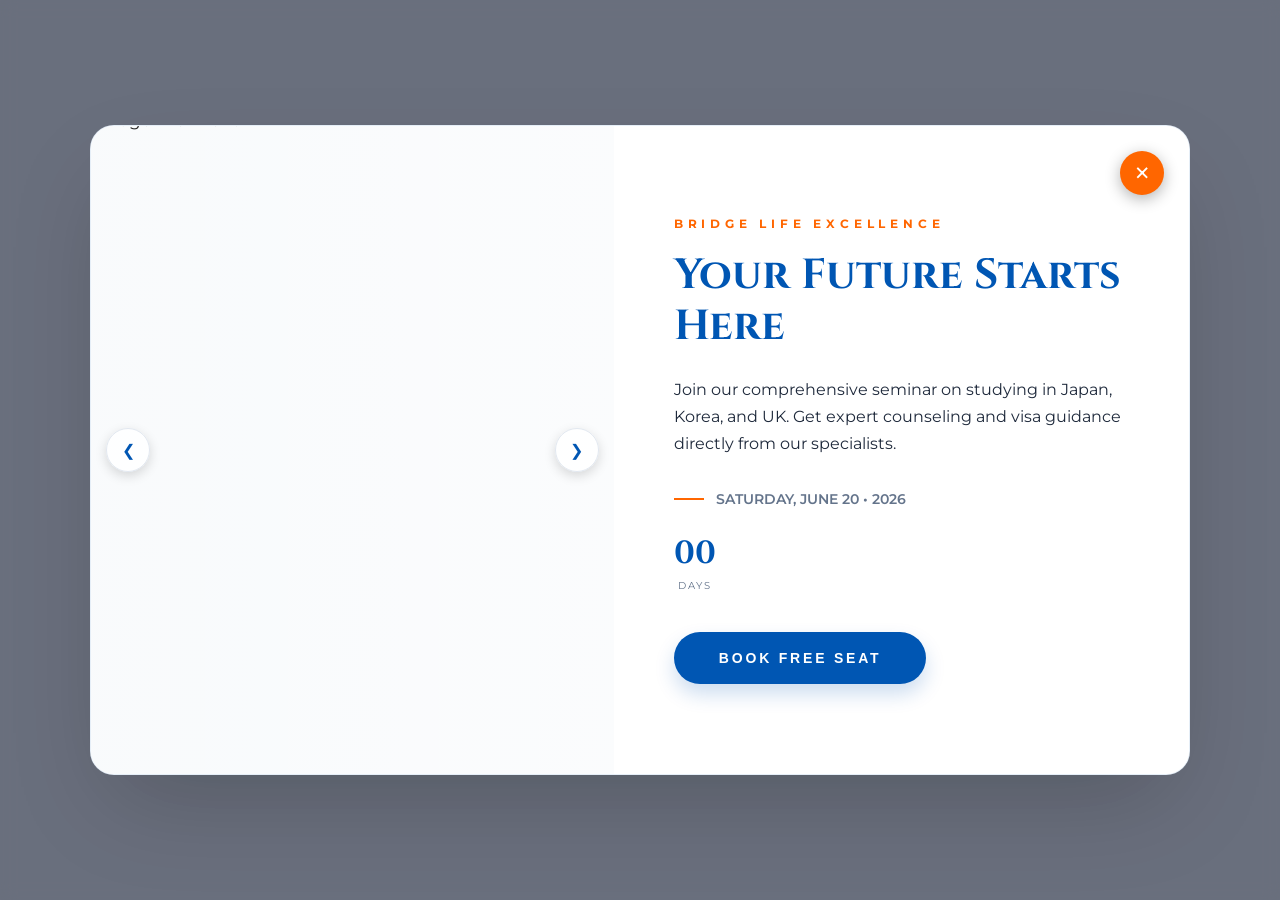
==== popupmodels.html @ 4c7ae450 "Initial commit" ====
<!DOCTYPE html>
<html lang="en">
<head>
    <meta charset="UTF-8">
    <meta name="viewport" content="width=device-width, initial-scale=1.0">
    <title>Bridge Life - Professional Event Modal</title>
    <link href="https://fonts.googleapis.com/css2?family=Cinzel:wght@400;700&family=Montserrat:wght@300;400;500;600;700&display=swap" rel="stylesheet">
    <link rel="stylesheet" href="popupmodels.css">
</head>
<body>

    <div class="modal-overlay-bridgelife-anc-pp" id="modal-bridgelife-anc-pp">
        <div class="modal-box-bridgelife-anc-pp">
            <div class="close-bridgelife-anc-pp" id="close-bridgelife-anc-pp">×</div>

            <div class="modal-img-wrapper-bridgelife-anc-pp">
                <img alt="Bridge Life Event" class="modal-img-bridgelife-anc-pp" id="img-bridgelife-anc-pp" src="">
                <div class="modal-dark-layer-bridgelife-anc-pp"></div>
                <div class="arrow-bridgelife-anc-pp prev-bridgelife-anc-pp" id="prev-bridgelife-anc-pp">❮</div>
                <div class="arrow-bridgelife-anc-pp next-bridgelife-anc-pp" id="next-bridgelife-anc-pp">❯</div>
            </div>

            <div class="modal-content-bridgelife-anc-pp">
                <div class="slogan-bridgelife-anc-pp" id="slogan-bridgelife-anc-pp"></div>
                <div class="title-bridgelife-anc-pp" id="title-bridgelife-anc-pp"></div>
                <div class="desc-bridgelife-anc-pp" id="desc-bridgelife-anc-pp"></div>
                
                <div class="datetime-bridgelife-anc-pp" id="datetime-bridgelife-anc-pp"></div>
                
                <div class="countdown-bridgelife-anc-pp" id="countdown-bridgelife-anc-pp"></div>
                
                <button class="btn-bridgelife-anc-pp" id="btn-bridgelife-anc-pp"></button>
            </div>
        </div>
    </div>

    <script src="popupmodels.js"></script>
</body>
</html>
---- popupmodels.css ----
:root {
    --bl-blue: #0056b3;
    --bl-orange: #ff6600;
    --bl-white: #ffffff;
    --bl-light-gray: #f8fafc;
    --bl-text-dark: #1e293b;
    --bl-text-muted: #64748b;
    --transition-smooth: all 0.8s cubic-bezier(0.16, 1, 0.3, 1);
}

* {
    margin: 0;
    padding: 0;
    box-sizing: border-box;
}

body {
    font-family: 'Montserrat', sans-serif;
    background-color: #f1f5f9;
    height: 100vh;
}

.modal-overlay-bridgelife-anc-pp {
    position: fixed;
    inset: 0;
    background: rgba(15, 23, 42, 0.6);
    backdrop-filter: blur(8px);
    display: flex;
    align-items: center;
    justify-content: center;
    z-index: 9999;
    opacity: 0;
    visibility: hidden;
    transition: var(--transition-smooth);
}

.modal-overlay-bridgelife-anc-pp.active {
    opacity: 1;
    visibility: visible;
}

.modal-box-bridgelife-anc-pp {
    position: relative;
    width: 95%;
    max-width: 1100px;
    height: 650px;
    background: var(--bl-white);
    border-radius: 24px; 
    display: grid;
    grid-template-columns: 1fr 1.1fr;
    overflow: hidden;
    box-shadow: 0 40px 100px -20px rgba(0, 0, 0, 0.2);
    border: 1px solid rgba(0, 86, 179, 0.1);
    transform: scale(0.98) translateY(30px);
    transition: var(--transition-smooth);
    align-items: start;
}

.modal-overlay-bridgelife-anc-pp.active .modal-box-bridgelife-anc-pp {
    transform: scale(1) translateY(0);
}

.modal-img-wrapper-bridgelife-anc-pp {
    position: relative;
    width: 100%;
    height: 100%;
    overflow: hidden;
    display: flex;
    align-items: stretch;
    background: var(--bl-light-gray);
}

.modal-img-bridgelife-anc-pp {
    width: 100%;
    height: 100%;
    object-fit: cover;
    transition: transform 2s ease;
}

.modal-overlay-bridgelife-anc-pp.active .modal-img-bridgelife-anc-pp {
    transform: scale(1.05);
}

.modal-dark-layer-bridgelife-anc-pp {
    position: absolute;
    inset: 0;
    background: linear-gradient(to right, rgba(255, 255, 255, 0.1), rgba(255, 255, 255, 0.4));
    pointer-events: none;
}

.modal-content-bridgelife-anc-pp {
    position: relative;
    padding: 70px 60px;
    height: 100%;
    display: flex;
    flex-direction: column;
    justify-content: center;
    background: var(--bl-white);
}

.close-bridgelife-anc-pp {
    position: absolute;
    top: 25px;
    right: 25px;
    font-size: 32px;
    color: var(--bl-white);
    background: var(--bl-orange);
    width: 44px;
    height: 44px;
    display: flex;
    align-items: center;
    justify-content: center;
    border-radius: 50%;
    cursor: pointer;
    z-index: 2000;
    transition: transform 0.3s ease, background 0.3s ease;
    line-height: 1;
    box-shadow: 0 4px 15px rgba(0,0,0,0.3);
}

.close-bridgelife-anc-pp:hover {
    transform: rotate(90deg);
    background: var(--bl-blue);
}

.slogan-bridgelife-anc-pp {
    font-size: 12px;
    font-weight: 700;
    text-transform: uppercase;
    letter-spacing: 0.4em;
    color: var(--bl-orange);
    margin-bottom: 20px;
    opacity: 0;
    transform: translateX(20px);
    transition: var(--transition-smooth) 0.4s;
}

.title-bridgelife-anc-pp {
    font-family: 'Cinzel', serif;
    font-size: 42px;
    font-weight: 700;
    line-height: 1.2;
    color: var(--bl-blue);
    margin-bottom: 24px;
    opacity: 0;
    transform: translateX(20px);
    transition: var(--transition-smooth) 0.5s;
}

.desc-bridgelife-anc-pp {
    font-size: 16px;
    line-height: 1.7;
    color: var(--bl-text-dark);
    margin-bottom: 32px;
    opacity: 0;
    transform: translateX(20px);
    transition: var(--transition-smooth) 0.6s;
}

.datetime-bridgelife-anc-pp {
    font-size: 14px;
    font-weight: 600;
    color: var(--bl-text-muted);
    margin-bottom: 24px;
    display: flex;
    align-items: center;
    gap: 12px;
    opacity: 0;
    transform: translateX(20px);
    transition: var(--transition-smooth) 0.7s;
}

.datetime-bridgelife-anc-pp::before {
    content: '';
    width: 30px;
    height: 2px;
    background: var(--bl-orange);
}

.countdown-bridgelife-anc-pp {
    display: flex;
    gap: 30px;
    margin-bottom: 40px;
    opacity: 0;
    transform: translateX(20px);
    transition: var(--transition-smooth) 0.8s;
}

.countdown-item {
    display: flex;
    flex-direction: column;
    align-items: center;
}

.countdown-value {
    font-family: 'Cinzel', serif;
    font-size: 32px;
    font-weight: 700;
    color: var(--bl-blue);
}

.countdown-label {
    font-size: 10px;
    text-transform: uppercase;
    letter-spacing: 0.15em;
    color: var(--bl-text-muted);
    margin-top: 4px;
}

.btn-bridgelife-anc-pp {
    width: fit-content;
    background: var(--bl-blue);
    color: var(--bl-white);
    border: none;
    padding: 18px 45px;
    font-size: 14px;
    font-weight: 700;
    text-transform: uppercase;
    letter-spacing: 0.2em;
    border-radius: 50px;
    cursor: pointer;
    box-shadow: 0 10px 20px rgba(0, 86, 179, 0.2);
    transition: all 0.4s ease;
    opacity: 0;
    transform: translateX(20px);
    transition: var(--transition-smooth) 0.9s, background 0.3s ease, transform 0.3s ease;
}

.btn-bridgelife-anc-pp:hover {
    background: var(--bl-orange);
    transform: translateY(-4px) !important;
    box-shadow: 0 15px 30px rgba(255, 102, 0, 0.3);
}

.arrow-bridgelife-anc-pp {
    position: absolute;
    top: 50%;
    transform: translateY(-50%);
    width: 44px;
    height: 44px;
    background: rgba(255, 255, 255, 0.9);
    border: 1px solid #e2e8f0;
    border-radius: 50%;
    display: flex;
    align-items: center;
    justify-content: center;
    cursor: pointer;
    color: var(--bl-blue);
    font-size: 16px;
    transition: all 0.3s ease;
    z-index: 900;
    box-shadow: 0 4px 12px rgba(0,0,0,0.15);
}

.prev-bridgelife-anc-pp { left: 15px; }
.next-bridgelife-anc-pp { right: 15px; }

.arrow-bridgelife-anc-pp:hover {
    background: var(--bl-blue);
    color: var(--bl-white);
    border-color: var(--bl-blue);
}

@media (max-width: 900px) {
    .modal-box-bridgelife-anc-pp {
        grid-template-columns: 1fr;
        height: auto;
        max-height: 95vh;
        overflow-y: auto;
        border-radius: 16px;
        width: 92%;
        align-items: start;
    }
    .modal-img-wrapper-bridgelife-anc-pp {
        height: 300px;
        min-height: 300px;
    }
    .modal-content-bridgelife-anc-pp {
        padding: 40px 25px;
    }
    .close-bridgelife-anc-pp {
        top: 15px;
        right: 15px;
        width: 36px;
        height: 36px;
        font-size: 22px;
    }
    .title-bridgelife-anc-pp {
        font-size: 32px;
    }
    .countdown-bridgelife-anc-pp {
        gap: 15px;
        justify-content: center;
    }
    .arrow-bridgelife-anc-pp {
        width: 38px;
        height: 38px;
    }
    .prev-bridgelife-anc-pp { left: 10px; }
    .next-bridgelife-anc-pp { right: 10px; }
}

@media (max-width: 480px) {
    .title-bridgelife-anc-pp {
        font-size: 26px;
    }
    .desc-bridgelife-anc-pp {
        font-size: 14px;
    }
    .countdown-value {
        font-size: 24px;
    }
    .btn-bridgelife-anc-pp {
        width: 100%;
        text-align: center;
    }
}
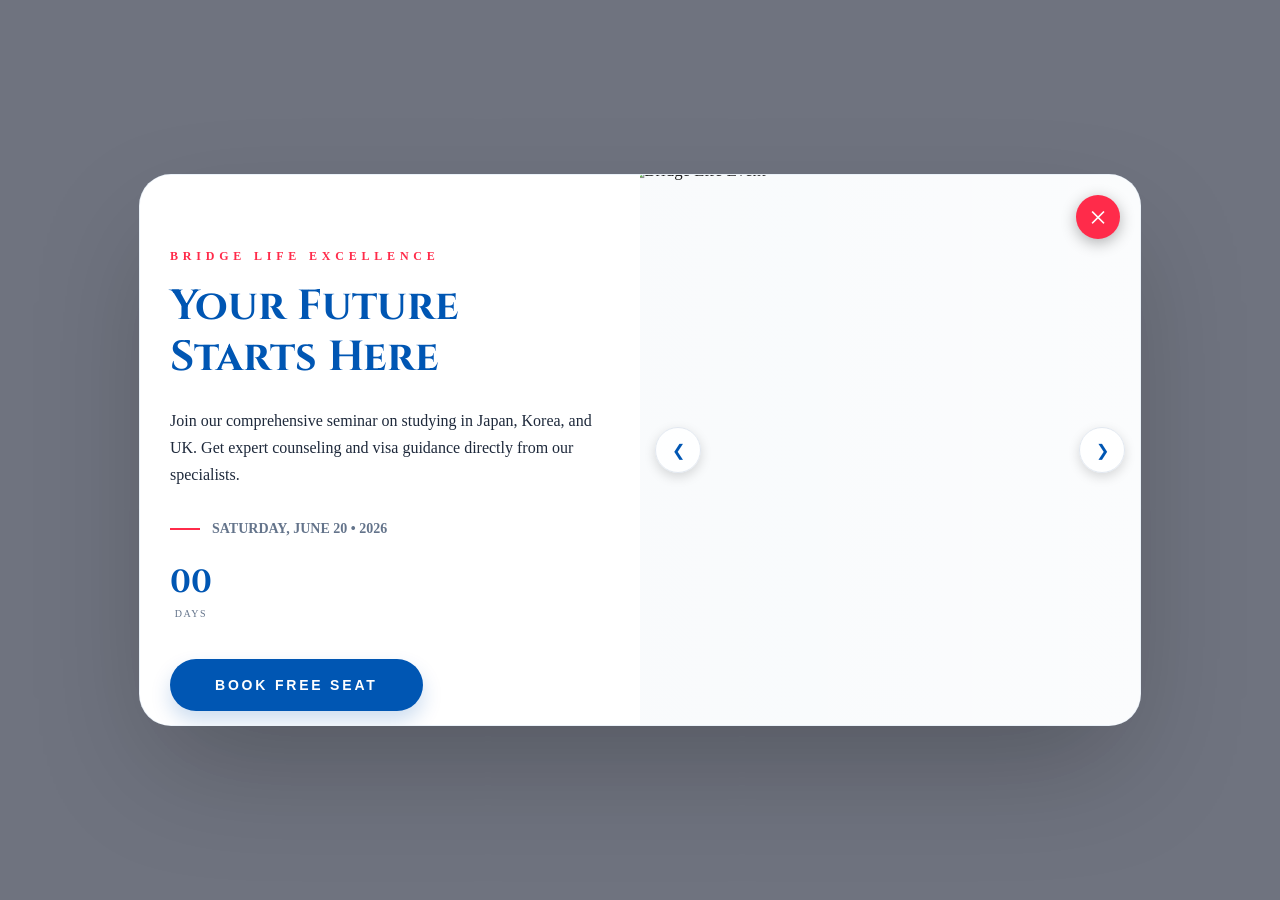
==== commit 464e844a: "Change" ====
--- a/popupmodels.html
+++ b/popupmodels.html
@@ -3,12 +3,15 @@
 <head>
     <meta charset="UTF-8">
     <meta name="viewport" content="width=device-width, initial-scale=1.0">
-    <title>Bridge Life - Professional Event Modal</title>
-    <link href="https://fonts.googleapis.com/css2?family=Cinzel:wght@400;700&family=Montserrat:wght@300;400;500;600;700&display=swap" rel="stylesheet">
+    <title>Bridge Life - Premium Modals Only</title>
+    <!-- Fonts & Icons -->
+    <link href="https://fonts.googleapis.com/css2?family=Cinzel:wght@400;700&family=Montserrat:wght@300;400;500;600;700;800&display=swap" rel="stylesheet">
+    <link rel="stylesheet" href="https://cdnjs.cloudflare.com/ajax/libs/font-awesome/6.7.2/css/all.min.css">
     <link rel="stylesheet" href="popupmodels.css">
 </head>
 <body>
 
+    <!-- Announcement Modal (Slider) -->
     <div class="modal-overlay-bridgelife-anc-pp" id="modal-bridgelife-anc-pp">
         <div class="modal-box-bridgelife-anc-pp">
             <div class="close-bridgelife-anc-pp" id="close-bridgelife-anc-pp">×</div>
@@ -34,6 +37,41 @@
         </div>
     </div>
 
+    <!-- Ticket  Modal (Inquiry Form) -->
+    <div class="modal-overlay-bridgelife-tkt-mdl" id="ticketModalBridgelifeTktMdl">
+        <div class="modal-box-bridgelife-tkt-mdl">
+            <div class="modal-header-bridgelife-tkt-mdl">
+                <div class="header-left-bridgelife-tkt-mdl">
+                    <div class="logo-box-bridgelife-tkt-mdl">
+                        <img src="https://bridgelife.com.np/storage/bridgelife-logo/bridgelife-logo-60x60.png" alt="Logo" class="logo-img-bridgelife-tkt-mdl">
+                    </div>
+                    <div class="title-box-bridgelife-tkt-mdl">
+                        <h2>Bridge Life Consultancy</h2>
+                        <p>Elite Priority Booking &  Inquiry Concierge</p>
+                    </div>
+                </div>
+                <button class="close-btn-bridgelife-tkt-mdl" id="closeModalBridgelifeTktMdl">
+                    <i class="fa-solid fa-xmark"></i>
+                </button>
+            </div>
+            <div class="modal-body-bridgelife-tkt-mdl">
+                <div class="iframe-wrapper-bridgelife-tkt-mdl">
+                    <iframe class="ticket-frame-bridgelife-tkt-mdl" 
+                            src="https://mymail.bridgelife.com.np/forms/ticket?styled=1&with_logo=1" 
+                            loading="lazy" 
+                            frameborder="0" 
+                            allowfullscreen>
+                    </iframe>
+                </div>
+            </div>
+            <div class="modal-footer-bridgelife-tkt-mdl">
+                <p>© <span id="footerYearBridgelifeTktMdl"></span> <strong>Bridge Life Consultancy</strong>. All Rights Reserved.</p>
+            </div>
+        </div>
+    </div>
+
+    <!-- Scripts -->
+    <script src="https://cdnjs.cloudflare.com/ajax/libs/jquery/3.7.1/jquery.min.js"></script>
     <script src="popupmodels.js"></script>
 </body>
 </html>
--- a/popupmodels.css
+++ b/popupmodels.css
@@ -1,23 +1,149 @@
 :root {
     --bl-blue: #0056b3;
-    --bl-orange: #ff6600;
+    --bl-orange: #ff2b4a;
     --bl-white: #ffffff;
     --bl-light-gray: #f8fafc;
     --bl-text-dark: #1e293b;
     --bl-text-muted: #64748b;
     --transition-smooth: all 0.8s cubic-bezier(0.16, 1, 0.3, 1);
 }
-
-* {
-    margin: 0;
-    padding: 0;
-    box-sizing: border-box;
-}
-
-body {
-    font-family: 'Montserrat', sans-serif;
-    background-color: #f1f5f9;
-    height: 100vh;
+.body-div-bridgelife-tkt-mdl {
+    position: relative;
+    width: 100%;
+    min-height: 100vh;
+    display: flex;
+    align-items: center;
+    justify-content: center;
+    padding: 40px 20px;
+    z-index: 1;
+}
+
+.hero-card-bridgelife-tkt-mdl {
+    width: 100%;
+    max-width: 1200px;
+    background: rgba(255, 255, 255, 0.8);
+    backdrop-filter: blur(20px);
+    border-radius: 40px;
+    padding: 80px;
+    box-shadow: 0 40px 100px -20px rgba(0, 0, 0, 0.1);
+    border: 1px solid rgba(255, 255, 255, 0.4);
+    z-index: 10;
+}
+
+.hero-grid-bridgelife-tkt-mdl {
+    display: grid;
+    grid-template-columns: 1.2fr 0.8fr;
+    gap: 60px;
+    align-items: center;
+}
+
+.hero-left-bridgelife-tkt-mdl h1 {
+    font-family: 'Cinzel', serif;
+    font-size: clamp(2.5rem, 5vw, 4rem);
+    color: #0A1D37;
+    line-height: 1.1;
+    margin-bottom: 30px;
+}
+
+.hero-left-bridgelife-tkt-mdl h1 span {
+    color: #ed0d0d;
+    display: block;
+}
+
+.hero-left-bridgelife-tkt-mdl p {
+    font-size: 18px;
+    color: #4A5568;
+    margin-bottom: 45px;
+    line-height: 1.8;
+    max-width: 600px;
+}
+
+.open-btn-bridgelife-tkt-mdl {
+    background: linear-gradient(135deg, #ed0d0d 0%, #a00707 100%);
+    color: white;
+    border: none;
+    padding: 22px 45px;
+    font-size: 16px;
+    font-weight: 800;
+    text-transform: uppercase;
+    letter-spacing: 2px;
+    border-radius: 60px;
+    cursor: pointer;
+    box-shadow: 0 15px 35px rgba(237, 13, 13, 0.3);
+    transition: all 0.5s cubic-bezier(0.175, 0.885, 0.32, 1.275);
+    display: inline-flex;
+    align-items: center;
+    gap: 15px;
+}
+
+.open-btn-bridgelife-tkt-mdl:hover {
+    transform: translateY(-8px) scale(1.03);
+    box-shadow: 0 25px 50px rgba(237, 13, 13, 0.4);
+}
+
+.open-btn-bridgelife-tkt-mdl i {
+    font-size: 20px;
+}
+
+.hero-right-bridgelife-tkt-mdl {
+    display: flex;
+    justify-content: center;
+}
+
+.floating-card-bridgelife-tkt-mdl {
+    background: #ffffff;
+    padding: 50px 40px;
+    border-radius: 30px;
+    box-shadow: 0 30px 60px -12px rgba(0, 0, 0, 0.15);
+    text-align: center;
+    max-width: 350px;
+    border: 1px solid #edf2f7;
+    animation: floatVertical 6s ease-in-out infinite;
+}
+
+@keyframes floatVertical {
+    0%, 100% { transform: translateY(0); }
+    50% { transform: translateY(-20px); }
+}
+
+.ticket-icon-bridgelife-tkt-mdl {
+    width: 80px;
+    height: 80px;
+    background: #fef2f2;
+    color: #ed0d0d;
+    font-size: 32px;
+    border-radius: 20px;
+    display: flex;
+    align-items: center;
+    justify-content: center;
+    margin: 0 auto 25px;
+}
+
+.floating-card-bridgelife-tkt-mdl h2 {
+    font-size: 24px;
+    color: #0A1D37;
+    margin-bottom: 15px;
+    font-weight: 700;
+}
+
+.floating-card-bridgelife-tkt-mdl p {
+    font-size: 15px;
+    color: #718096;
+    line-height: 1.6;
+}
+
+@media (max-width: 1024px) {
+    .hero-card-bridgelife-tkt-mdl { padding: 50px; }
+    .hero-grid-bridgelife-tkt-mdl { gap: 40px; }
+}
+
+@media (max-width: 768px) {
+    .hero-grid-bridgelife-tkt-mdl {
+        grid-template-columns: 1fr;
+        text-align: center;
+    }
+    .hero-left-bridgelife-tkt-mdl p { margin-left: auto; margin-right: auto; }
+    .hero-right-bridgelife-tkt-mdl { display: none; }
 }
 
 .modal-overlay-bridgelife-anc-pp {
@@ -41,23 +167,39 @@
 
 .modal-box-bridgelife-anc-pp {
     position: relative;
-    width: 95%;
-    max-width: 1100px;
-    height: 650px;
+    width: clamp(300px, 95%, 1000px); /* Reduced width for a more compact, elite feel */
+    height: clamp(450px, 85vh, 600px); 
     background: var(--bl-white);
-    border-radius: 24px; 
+    border-radius: 32px; 
     display: grid;
-    grid-template-columns: 1fr 1.1fr;
-    overflow: hidden;
-    box-shadow: 0 40px 100px -20px rgba(0, 0, 0, 0.2);
-    border: 1px solid rgba(0, 86, 179, 0.1);
+    grid-template-columns: 1fr 1fr; 
+    overflow: hidden !important;
+    box-shadow: 0 50px 120px -20px rgba(0, 0, 0, 0.25);
+    border: 1px solid rgba(0, 86, 179, 0.08);
     transform: scale(0.98) translateY(30px);
     transition: var(--transition-smooth);
-    align-items: start;
+    align-items: stretch; 
+    scrollbar-width: none;
+    -ms-overflow-style: none;
+}
+
+.modal-box-bridgelife-anc-pp::-webkit-scrollbar {
+    display: none;
 }
 
 .modal-overlay-bridgelife-anc-pp.active .modal-box-bridgelife-anc-pp {
     transform: scale(1) translateY(0);
+}
+
+.modal-content-bridgelife-anc-pp {
+    position: relative;
+    padding: clamp(30px, 6%, 70px);
+    height: 100%;
+    display: flex;
+    flex-direction: column;
+    justify-content: center;
+    background: var(--bl-white);
+    order: 1; /* Content on the left */
 }
 
 .modal-img-wrapper-bridgelife-anc-pp {
@@ -68,13 +210,15 @@
     display: flex;
     align-items: stretch;
     background: var(--bl-light-gray);
+    order: 2; /* Image on the right side */
 }
 
 .modal-img-bridgelife-anc-pp {
     width: 100%;
     height: 100%;
     object-fit: cover;
-    transition: transform 2s ease;
+    object-position: center;
+    transition: transform 3s ease;
 }
 
 .modal-overlay-bridgelife-anc-pp.active .modal-img-bridgelife-anc-pp {
@@ -88,25 +232,15 @@
     pointer-events: none;
 }
 
-.modal-content-bridgelife-anc-pp {
-    position: relative;
-    padding: 70px 60px;
-    height: 100%;
-    display: flex;
-    flex-direction: column;
-    justify-content: center;
-    background: var(--bl-white);
-}
-
 .close-bridgelife-anc-pp {
     position: absolute;
-    top: 25px;
-    right: 25px;
-    font-size: 32px;
+    top: 20px;
+    right: 20px;
+    font-size: clamp(24px, 3vw, 32px);
     color: var(--bl-white);
     background: var(--bl-orange);
-    width: 44px;
-    height: 44px;
+    width: clamp(36px, 4vw, 44px);
+    height: clamp(36px, 4vw, 44px);
     display: flex;
     align-items: center;
     justify-content: center;
@@ -124,12 +258,12 @@
 }
 
 .slogan-bridgelife-anc-pp {
-    font-size: 12px;
+    font-size: clamp(10px, 1.2vw, 12px); 
     font-weight: 700;
     text-transform: uppercase;
     letter-spacing: 0.4em;
     color: var(--bl-orange);
-    margin-bottom: 20px;
+    margin-bottom: clamp(10px, 2vh, 20px);
     opacity: 0;
     transform: translateX(20px);
     transition: var(--transition-smooth) 0.4s;
@@ -137,31 +271,31 @@
 
 .title-bridgelife-anc-pp {
     font-family: 'Cinzel', serif;
-    font-size: 42px;
+    font-size: clamp(24px, 4vw, 42px); 
     font-weight: 700;
     line-height: 1.2;
     color: var(--bl-blue);
-    margin-bottom: 24px;
+    margin-bottom: clamp(15px, 3vh, 24px);
     opacity: 0;
     transform: translateX(20px);
     transition: var(--transition-smooth) 0.5s;
 }
 
 .desc-bridgelife-anc-pp {
-    font-size: 16px;
+    font-size: clamp(14px, 1.5vw, 16px);
     line-height: 1.7;
     color: var(--bl-text-dark);
-    margin-bottom: 32px;
+    margin-bottom: clamp(20px, 4vh, 32px);
     opacity: 0;
     transform: translateX(20px);
     transition: var(--transition-smooth) 0.6s;
 }
 
 .datetime-bridgelife-anc-pp {
-    font-size: 14px;
+    font-size: clamp(12px, 1.3vw, 14px);
     font-weight: 600;
     color: var(--bl-text-muted);
-    margin-bottom: 24px;
+    margin-bottom: clamp(15px, 3vh, 24px);
     display: flex;
     align-items: center;
     gap: 12px;
@@ -172,15 +306,15 @@
 
 .datetime-bridgelife-anc-pp::before {
     content: '';
-    width: 30px;
+    width: clamp(20px, 3vw, 30px);
     height: 2px;
     background: var(--bl-orange);
 }
 
 .countdown-bridgelife-anc-pp {
     display: flex;
-    gap: 30px;
-    margin-bottom: 40px;
+    gap: clamp(15px, 3vw, 30px);
+    margin-bottom: clamp(25px, 5vh, 40px);
     opacity: 0;
     transform: translateX(20px);
     transition: var(--transition-smooth) 0.8s;
@@ -194,13 +328,13 @@
 
 .countdown-value {
     font-family: 'Cinzel', serif;
-    font-size: 32px;
+    font-size: clamp(20px, 3vw, 32px);
     font-weight: 700;
     color: var(--bl-blue);
 }
 
 .countdown-label {
-    font-size: 10px;
+    font-size: clamp(8px, 1vw, 10px);
     text-transform: uppercase;
     letter-spacing: 0.15em;
     color: var(--bl-text-muted);
@@ -212,8 +346,8 @@
     background: var(--bl-blue);
     color: var(--bl-white);
     border: none;
-    padding: 18px 45px;
-    font-size: 14px;
+    padding: clamp(12px, 2vh, 18px) clamp(25px, 5vw, 45px);
+    font-size: clamp(12px, 1.3vw, 14px);
     font-weight: 700;
     text-transform: uppercase;
     letter-spacing: 0.2em;
@@ -236,8 +370,8 @@
     position: absolute;
     top: 50%;
     transform: translateY(-50%);
-    width: 44px;
-    height: 44px;
+    width: clamp(34px, 4vw, 44px);
+    height: clamp(34px, 4vw, 44px);
     background: rgba(255, 255, 255, 0.9);
     border: 1px solid #e2e8f0;
     border-radius: 50%;
@@ -246,7 +380,7 @@
     justify-content: center;
     cursor: pointer;
     color: var(--bl-blue);
-    font-size: 16px;
+    font-size: clamp(14px, 2vw, 16px);
     transition: all 0.3s ease;
     z-index: 900;
     box-shadow: 0 4px 12px rgba(0,0,0,0.15);
@@ -261,57 +395,456 @@
     border-color: var(--bl-blue);
 }
 
+/* Laptop & Desktop Optimization */
+@media (min-width: 1366px) {
+    .modal-box-bridgelife-anc-pp {
+        height: 600px;
+        max-width: 1000px; 
+    }
+    .modal-content-bridgelife-anc-pp {
+        padding: 60px 80px;
+    }
+    .title-bridgelife-anc-pp {
+        font-size: 48px;
+    }
+}
+
+/* Tablet & Smaller Laptops */
+@media (max-width: 1365px) and (min-width: 1025px) {
+    .modal-box-bridgelife-anc-pp {
+        max-width: 95%;
+        height: 550px;
+    }
+}
+
+@media (max-width: 1024px) {
+    .modal-box-bridgelife-anc-pp {
+        grid-template-columns: 1fr 1fr; 
+        height: auto;
+        min-height: 550px;
+    }
+    .modal-content-bridgelife-anc-pp {
+        padding: 40px 30px;
+    }
+}
+
 @media (max-width: 900px) {
     .modal-box-bridgelife-anc-pp {
         grid-template-columns: 1fr;
         height: auto;
-        max-height: 95vh;
-        overflow-y: auto;
-        border-radius: 16px;
-        width: 92%;
+        max-height: 94vh; 
+        overflow-y: auto !important;
+        border-radius: 20px;
+        width: 94%;
         align-items: start;
     }
     .modal-img-wrapper-bridgelife-anc-pp {
-        height: 300px;
-        min-height: 300px;
+        height: clamp(200px, 30vh, 280px); 
+        min-height: 200px;
+        order: 1; 
     }
     .modal-content-bridgelife-anc-pp {
-        padding: 40px 25px;
+        padding: clamp(20px, 5vw, 30px);
+        height: auto;
+        text-align: center;
+        order: 2; 
     }
     .close-bridgelife-anc-pp {
         top: 15px;
         right: 15px;
+        background: rgba(255, 43, 74, 0.9); 
+    }
+    .title-bridgelife-anc-pp {
+        margin-bottom: 15px;
+    }
+    .desc-bridgelife-anc-pp {
+        margin-bottom: 20px;
+        font-size: 14px;
+    }
+    .datetime-bridgelife-anc-pp {
+        justify-content: center;
+        margin-bottom: 20px;
+    }
+    .datetime-bridgelife-anc-pp::before {
+        display: none; 
+    }
+    .countdown-bridgelife-anc-pp {
+        gap: clamp(10px, 4vw, 20px);
+        justify-content: center;
+        margin-bottom: 25px;
+    }
+    .arrow-bridgelife-anc-pp {
         width: 36px;
         height: 36px;
-        font-size: 22px;
-    }
-    .title-bridgelife-anc-pp {
-        font-size: 32px;
-    }
-    .countdown-bridgelife-anc-pp {
-        gap: 15px;
-        justify-content: center;
-    }
-    .arrow-bridgelife-anc-pp {
-        width: 38px;
-        height: 38px;
-    }
-    .prev-bridgelife-anc-pp { left: 10px; }
-    .next-bridgelife-anc-pp { right: 10px; }
-}
-
-@media (max-width: 480px) {
-    .title-bridgelife-anc-pp {
-        font-size: 26px;
-    }
-    .desc-bridgelife-anc-pp {
-        font-size: 14px;
-    }
-    .countdown-value {
-        font-size: 24px;
-    }
+        background: rgba(255, 255, 255, 0.7);
+    }
+    .prev-bridgelife-anc-pp { left: 8px; }
+    .next-bridgelife-anc-pp { right: 8px; }
     .btn-bridgelife-anc-pp {
         width: 100%;
         text-align: center;
-    }
-}
+        padding: 15px;
+    }
+}
+
+@media (max-width: 480px) {
+    .modal-box-bridgelife-anc-pp {
+        width: 96%;
+    }
+    .modal-content-bridgelife-anc-pp {
+        padding: 20px 15px;
+    }
+    .title-bridgelife-anc-pp {
+        font-size: clamp(22px, 8vw, 28px);
+    }
+    .countdown-bridgelife-anc-pp {
+        display: grid;
+        grid-template-columns: repeat(4, 1fr);
+        gap: 5px;
+    }
+    .countdown-value {
+        font-size: 20px;
+    }
+    .countdown-label {
+        font-size: 8px;
+    }
+}
+
+
+
+.bg-decoration {
+    position: fixed;
+    border-radius: 50%;
+    filter: blur(120px);
+    opacity: 0.2;
+    z-index: -1;
+    transition: all 2s ease-in-out;
+}
+
+.circle-1 {
+    width: 600px;
+    height: 600px;
+    background: #ed0d0d;
+    top: -100px;
+    right: -100px;
+}
+
+.circle-2 {
+    width: 800px;
+    height: 800px;
+    background: #0045A8;
+    bottom: -200px;
+    left: -200px;
+}
+
+
+.modal-overlay-bridgelife-tkt-mdl {
+    position: fixed;
+    inset: 0;
+    background: rgba(10, 29, 55, 0.7);
+    backdrop-filter: blur(15px);
+    display: flex;
+    align-items: center;
+    justify-content: center;
+    z-index: 10000;
+    opacity: 0;
+    visibility: hidden;
+    transition: all 0.6s cubic-bezier(0.16, 1, 0.3, 1);
+}
+
+.modal-overlay-bridgelife-tkt-mdl.active-bridgelife-tkt-mdl {
+    opacity: 1;
+    visibility: visible;
+}
+
+.modal-box-bridgelife-tkt-mdl {
+    width: clamp(300px, 95%, 800px);
+    max-height: 92vh;
+    background: #ffffff;
+    border-radius: clamp(16px, 3vw, 32px);
+    overflow: hidden !important;
+    box-shadow: 0 50px 100px -20px rgba(0, 0, 0, 0.4);
+    transform: scale(0.8) translateY(100px) rotateX(15deg);
+    opacity: 0;
+    transition: all 0.8s cubic-bezier(0.34, 1.56, 0.64, 1);
+    perspective: 1000px;
+    display: flex;
+    flex-direction: column;
+    scrollbar-width: none;
+    border: 1px solid rgba(255, 255, 255, 0.2);
+}
+
+
+@media (max-width: 600px) {
+    .modal-box-bridgelife-tkt-mdl {
+        width: 96%;
+        max-height: 98vh;
+        border-radius: clamp(12px, 4vw, 20px);
+    }
+    
+    .modal-header-bridgelife-tkt-mdl {
+        padding: clamp(10px, 3vh, 15px) clamp(12px, 4vw, 20px);
+    }
+
+    .header-left-bridgelife-tkt-mdl {
+        gap: clamp(8px, 2vw, 15px);
+    }
+
+    .logo-box-bridgelife-tkt-mdl {
+        padding: clamp(4px, 1.2vw, 8px);
+        border-radius: 12px;
+    }
+
+    .logo-img-bridgelife-tkt-mdl {
+        width: clamp(32px, 8vw, 40px);
+        height: clamp(32px, 8vw, 40px);
+    }
+
+    .title-box-bridgelife-tkt-mdl {
+        display: none !important;
+    }
+
+    .close-btn-bridgelife-tkt-mdl {
+        width: clamp(32px, 8vw, 38px);
+        height: clamp(32px, 8vw, 38px);
+        font-size: clamp(16px, 4vw, 18px);
+    }
+
+    .iframe-wrapper-bridgelife-tkt-mdl {
+        height: 80vh; 
+    }
+
+    .modal-footer-bridgelife-tkt-mdl {
+        padding: 10px 15px;
+        font-size: 10px;
+    }
+}
+
+@media (max-width: 400px) {
+    .modal-header-bridgelife-tkt-mdl {
+        padding: 10px 12px;
+    }
+    
+    .header-left-bridgelife-tkt-mdl {
+        gap: 8px;
+    }
+
+    .title-box-bridgelife-tkt-mdl h2 {
+        font-size: 14px;
+        max-width: 180px; 
+        overflow: hidden;
+        text-overflow: ellipsis;
+        white-space: nowrap;
+    }
+
+    .title-box-bridgelife-tkt-mdl p {
+        font-size: 7px;
+        letter-spacing: 0.5px;
+    }
+}
+
+/* Landscape Mode Optimization */
+@media (max-height: 500px) and (orientation: landscape) {
+    .modal-box-bridgelife-tkt-mdl {
+        max-height: 98vh;
+        width: 90%;
+    }
+    
+    .modal-header-bridgelife-tkt-mdl {
+        padding: 8px 20px;
+    }
+
+    .logo-img-bridgelife-tkt-mdl {
+        width: 30px;
+        height: 30px;
+    }
+
+    .iframe-wrapper-bridgelife-tkt-mdl {
+        height: 50vh;
+    }
+    
+    .modal-footer-bridgelife-tkt-mdl {
+        display: none; 
+    }
+}
+
+.modal-box-bridgelife-tkt-mdl::-webkit-scrollbar {
+    display: none;
+}
+
+.modal-overlay-bridgelife-tkt-mdl.active-bridgelife-tkt-mdl .modal-box-bridgelife-tkt-mdl {
+    transform: scale(1) translateY(0) rotateX(0deg);
+    opacity: 1;
+}
+
+.modal-header-bridgelife-tkt-mdl {
+    background: #ffffff;
+    padding: clamp(15px, 4vw, 30px) clamp(20px, 5vw, 45px);
+    display: flex;
+    align-items: center;
+    justify-content: space-between;
+    position: relative;
+    flex-shrink: 0;
+    border-bottom: 1px solid #e2e8f0;
+    box-shadow: 0 4px 20px rgba(0, 0, 0, 0.05);
+}
+
+.header-left-bridgelife-tkt-mdl {
+    display: flex;
+    align-items: center;
+    gap: clamp(10px, 3vw, 25px);
+}
+
+.logo-box-bridgelife-tkt-mdl {
+    background: #f8fafc;
+    padding: clamp(6px, 1.5vw, 12px);
+    border-radius: clamp(10px, 2vw, 20px);
+    box-shadow: 0 8px 20px rgba(0, 0, 0, 0.08);
+    transition: all 0.5s cubic-bezier(0.175, 0.885, 0.32, 1.275);
+    border: 1px solid #e2e8f0;
+}
+
+.logo-box-bridgelife-tkt-mdl:hover {
+    transform: translateY(-3px) rotate(-3deg);
+    box-shadow: 0 12px 25px rgba(0, 0, 0, 0.12);
+}
+
+.logo-img-bridgelife-tkt-mdl {
+    width: clamp(35px, 5vw, 55px);
+    height: clamp(35px, 5vw, 55px);
+    object-fit: contain;
+}
+
+.title-box-bridgelife-tkt-mdl h2 {
+    font-family: 'Cinzel', serif;
+    background: linear-gradient(135deg, #0A1D37 0%, #0056b3 100%);
+    -webkit-background-clip: text;
+    -webkit-text-fill-color: transparent;
+    margin: 0;
+    font-size: clamp(18px, 3.5vw, 28px);
+    letter-spacing: 1.5px;
+    font-weight: 700;
+    animation: slideInDownHeader 0.8s cubic-bezier(0.34, 1.56, 0.64, 1) forwards;
+    opacity: 0;
+}
+
+.title-box-bridgelife-tkt-mdl p {
+    color: #ed0d0d;
+    margin: 6px 0 0 0;
+    font-size: clamp(9px, 1.3vw, 12px);
+    text-transform: uppercase;
+    letter-spacing: 3px; 
+    font-weight: 800;
+    animation: slideInDownHeader 0.8s cubic-bezier(0.34, 1.56, 0.64, 1) forwards 0.2s;
+    opacity: 0;
+    display: flex;
+    align-items: center;
+    gap: 10px;
+}
+
+.title-box-bridgelife-tkt-mdl p::after {
+    content: '';
+    height: 1px;
+    flex-grow: 1;
+    background: linear-gradient(to right, #ed0d0d, transparent);
+    max-width: 80px; 
+}
+
+@keyframes slideInDownHeader {
+    0% { transform: translateY(-20px); opacity: 0; }
+    100% { transform: translateY(0); opacity: 1; }
+}
+
+.close-btn-bridgelife-tkt-mdl {
+    background: #f1f5f9;
+    color: #64748b;
+    border: 1px solid #e2e8f0;
+    width: 46px;
+    height: 46px;
+    border-radius: 50%;
+    display: flex;
+    align-items: center;
+    justify-content: center;
+    cursor: pointer;
+    transition: all 0.4s cubic-bezier(0.175, 0.885, 0.32, 1.275);
+    font-size: 22px;
+}
+
+.close-btn-bridgelife-tkt-mdl:hover {
+    background: #ed0d0d;
+    color: #ffffff;
+    transform: rotate(180deg) scale(1.1);
+    border-color: transparent;
+    box-shadow: 0 8px 20px rgba(237, 13, 13, 0.3);
+}
+
+.modal-body-bridgelife-tkt-mdl {
+    flex-grow: 1;
+    display: flex;
+    flex-direction: column;
+    overflow: auto !important; 
+}
+
+.modal-body-bridgelife-tkt-mdl,
+.iframe-wrapper-bridgelife-tkt-mdl,
+.ticket-frame-bridgelife-tkt-mdl {
+    scrollbar-width: auto !important; 
+    -ms-overflow-style: auto !important; 
+}
+
+
+.modal-body-bridgelife-tkt-mdl::-webkit-scrollbar,
+.iframe-wrapper-bridgelife-tkt-mdl::-webkit-scrollbar,
+.ticket-frame-bridgelife-tkt-mdl::-webkit-scrollbar {
+    width: 8px;
+    height: 8px; 
+    display: block;
+}
+
+.modal-body-bridgelife-tkt-mdl::-webkit-scrollbar-track,
+.iframe-wrapper-bridgelife-tkt-mdl::-webkit-scrollbar-track,
+.ticket-frame-bridgelife-tkt-mdl::-webkit-scrollbar-track {
+    background: #f1f5f9;
+    border-radius: 10px;
+}
+
+.modal-body-bridgelife-tkt-mdl::-webkit-scrollbar-thumb,
+.iframe-wrapper-bridgelife-tkt-mdl::-webkit-scrollbar-thumb,
+.ticket-frame-bridgelife-tkt-mdl::-webkit-scrollbar-thumb {
+    background: #cbd5e1;
+    border-radius: 10px;
+    border: 2px solid #f1f5f9;
+}
+
+.modal-body-bridgelife-tkt-mdl::-webkit-scrollbar-thumb:hover,
+.iframe-wrapper-bridgelife-tkt-mdl::-webkit-scrollbar-thumb:hover,
+.ticket-frame-bridgelife-tkt-mdl::-webkit-scrollbar-thumb:hover {
+    background: #94a3b8;
+}
+
+.iframe-wrapper-bridgelife-tkt-mdl {
+    flex-grow: 1;
+    height: 60vh;
+    background: #f1f5f9;
+    overflow: auto !important; 
+    position: relative;
+    display: flex;
+    flex-direction: column;
+}
+
+.ticket-frame-bridgelife-tkt-mdl {
+    width: 100%;
+    height: 100%;
+    border: none;
+    overflow: auto !important; 
+}
+
+.modal-footer-bridgelife-tkt-mdl {
+    padding: clamp(10px, 3vh, 15px) clamp(20px, 5vw, 45px);
+    background: white;
+    border-top: 1px solid #edf2f7;
+    text-align: center;
+    color: #718096;
+    font-size: clamp(11px, 1.2vw, 14px);
+    flex-shrink: 0;
+}
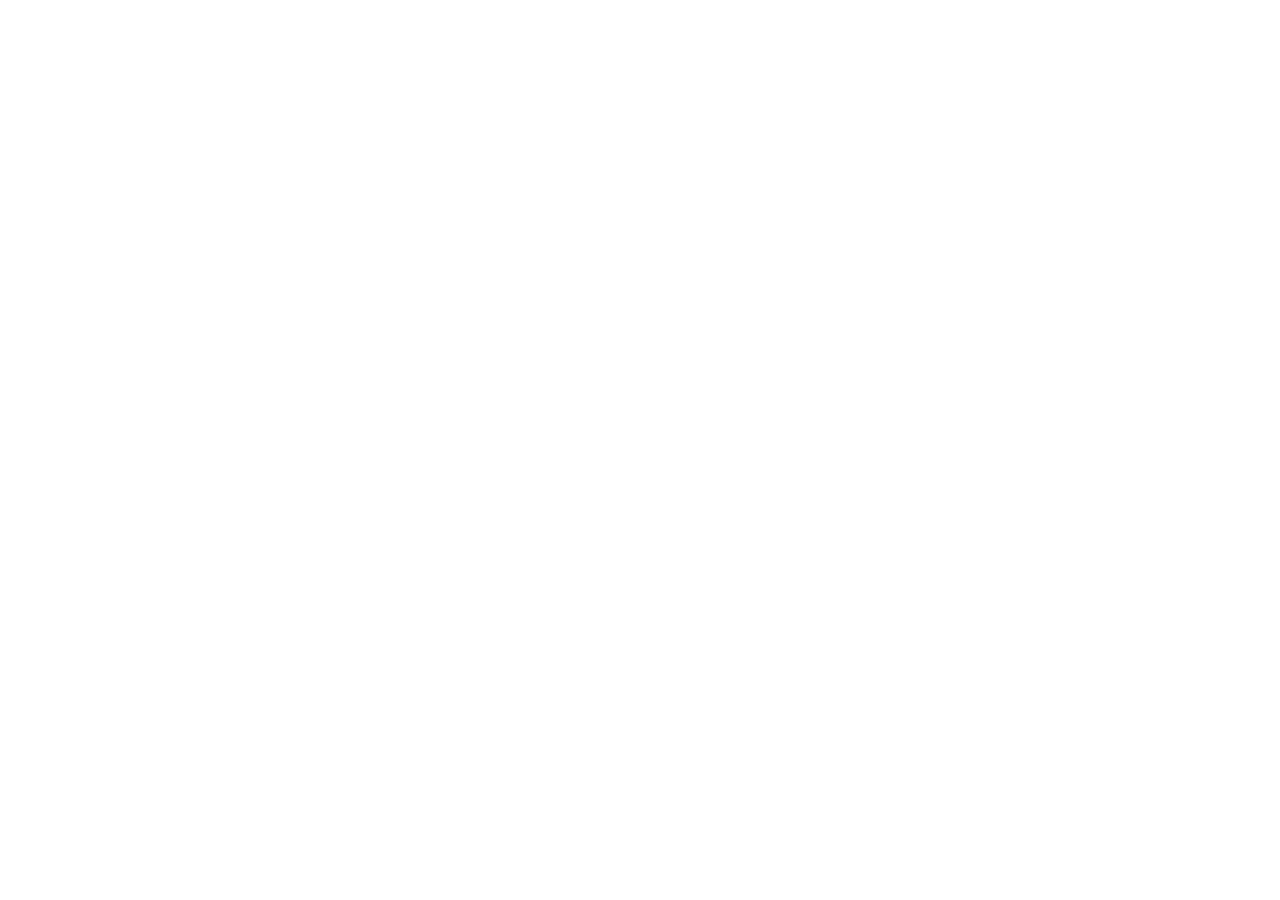
==== commit cd53855c: "feat(popupmodels): update and refine popup modal system Rename button class consistently from btn-br" ====
--- a/popupmodels.html
+++ b/popupmodels.html
@@ -3,7 +3,7 @@
 <head>
     <meta charset="UTF-8">
     <meta name="viewport" content="width=device-width, initial-scale=1.0">
-    <title>Bridge Life - Premium Modals Only</title>
+    <title>Bridge Life --- Modals Only</title>
     <!-- Fonts & Icons -->
     <link href="https://fonts.googleapis.com/css2?family=Cinzel:wght@400;700&family=Montserrat:wght@300;400;500;600;700;800&display=swap" rel="stylesheet">
     <link rel="stylesheet" href="https://cdnjs.cloudflare.com/ajax/libs/font-awesome/6.7.2/css/all.min.css">
@@ -32,7 +32,7 @@
                 
                 <div class="countdown-bridgelife-anc-pp" id="countdown-bridgelife-anc-pp"></div>
                 
-                <button class="btn-bridgelife-anc-pp" id="btn-bridgelife-anc-pp"></button>
+                <button class="open-ticket-btn-bridgelife" id="open-ticket-btn-bridgelife"></button>
             </div>
         </div>
     </div>
@@ -47,7 +47,7 @@
                     </div>
                     <div class="title-box-bridgelife-tkt-mdl">
                         <h2>Bridge Life Consultancy</h2>
-                        <p>Elite Priority Booking &  Inquiry Concierge</p>
+                        <p>Ticket Support System</p>
                     </div>
                 </div>
                 <button class="close-btn-bridgelife-tkt-mdl" id="closeModalBridgelifeTktMdl">
@@ -65,13 +65,14 @@
                 </div>
             </div>
             <div class="modal-footer-bridgelife-tkt-mdl">
-                <p>© <span id="footerYearBridgelifeTktMdl"></span> <strong>Bridge Life Consultancy</strong>. All Rights Reserved.</p>
+                <p>© <span id="footerYearBridgelifeTktMdl"></span> <strong>Bridge Life Consultancy</strong>. All Rights Reserved. Powered By Bridgelife.</p>
             </div>
         </div>
     </div>
+
 
     <!-- Scripts -->
     <script src="https://cdnjs.cloudflare.com/ajax/libs/jquery/3.7.1/jquery.min.js"></script>
     <script src="popupmodels.js"></script>
 </body>
-</html>
+</html>
--- a/popupmodels.css
+++ b/popupmodels.css
@@ -167,12 +167,12 @@
 
 .modal-box-bridgelife-anc-pp {
     position: relative;
-    width: clamp(300px, 95%, 1000px); /* Reduced width for a more compact, elite feel */
-    height: clamp(450px, 85vh, 600px); 
+    width: clamp(300px, 95%, 1100px); /* Slightly wider for better landscape image fit */
+    height: clamp(450px, 80vh, 550px); /* Slightly shorter for a more balanced landscape feel */
     background: var(--bl-white);
     border-radius: 32px; 
     display: grid;
-    grid-template-columns: 1fr 1fr; 
+    grid-template-columns: repeat(2, minmax(0, 1fr)); 
     overflow: hidden !important;
     box-shadow: 0 50px 120px -20px rgba(0, 0, 0, 0.25);
     border: 1px solid rgba(0, 86, 179, 0.08);
@@ -193,7 +193,7 @@
 
 .modal-content-bridgelife-anc-pp {
     position: relative;
-    padding: clamp(30px, 6%, 70px);
+    padding: clamp(20px, 4vh, 40px) clamp(30px, 6%, 70px);
     height: 100%;
     display: flex;
     flex-direction: column;
@@ -207,18 +207,23 @@
     width: 100%;
     height: 100%;
     overflow: hidden;
-    display: flex;
-    align-items: stretch;
-    background: var(--bl-light-gray);
+    background: linear-gradient(135deg, #f1f5f9 0%, #e2e8f0 100%);
     order: 2; /* Image on the right side */
+    display: block; 
+    box-shadow: -10px 0 30px rgba(0, 0, 0, 0.05); /* Soft shadow between content and image */
 }
 
 .modal-img-bridgelife-anc-pp {
+    position: absolute;
+    top: 0;
+    left: 0;
     width: 100%;
     height: 100%;
-    object-fit: cover;
+    object-fit: cover; /* Changed to cover for high-quality fill without distortion */
     object-position: center;
-    transition: transform 3s ease;
+    transition: transform 4s cubic-bezier(0.165, 0.84, 0.44, 1), opacity 0.8s ease;
+    will-change: transform;
+    z-index: 1;
 }
 
 .modal-overlay-bridgelife-anc-pp.active .modal-img-bridgelife-anc-pp {
@@ -228,8 +233,15 @@
 .modal-dark-layer-bridgelife-anc-pp {
     position: absolute;
     inset: 0;
-    background: linear-gradient(to right, rgba(255, 255, 255, 0.1), rgba(255, 255, 255, 0.4));
+    background: linear-gradient(
+        to right, 
+        rgba(255, 255, 255, 0.2) 0%, 
+        rgba(0, 0, 0, 0.05) 50%, 
+        rgba(0, 0, 0, 0.2) 100%
+    );
     pointer-events: none;
+    z-index: 2;
+    box-shadow: inset 0 0 100px rgba(0,0,0,0.1); /* Subtle inner shadow for depth */
 }
 
 .close-bridgelife-anc-pp {
@@ -341,7 +353,7 @@
     margin-top: 4px;
 }
 
-.btn-bridgelife-anc-pp {
+.open-ticket-btn-bridgelife {
     width: fit-content;
     background: var(--bl-blue);
     color: var(--bl-white);
@@ -360,7 +372,7 @@
     transition: var(--transition-smooth) 0.9s, background 0.3s ease, transform 0.3s ease;
 }
 
-.btn-bridgelife-anc-pp:hover {
+.open-ticket-btn-bridgelife:hover {
     background: var(--bl-orange);
     transform: translateY(-4px) !important;
     box-shadow: 0 15px 30px rgba(255, 102, 0, 0.3);
@@ -398,14 +410,14 @@
 /* Laptop & Desktop Optimization */
 @media (min-width: 1366px) {
     .modal-box-bridgelife-anc-pp {
-        height: 600px;
-        max-width: 1000px; 
+        height: 550px;
+        max-width: 1100px; 
     }
     .modal-content-bridgelife-anc-pp {
-        padding: 60px 80px;
+        padding: 35px 70px;
     }
     .title-bridgelife-anc-pp {
-        font-size: 48px;
+        font-size: 44px;
     }
 }
 
@@ -419,7 +431,7 @@
 
 @media (max-width: 1024px) {
     .modal-box-bridgelife-anc-pp {
-        grid-template-columns: 1fr 1fr; 
+        grid-template-columns: repeat(2, minmax(0, 1fr)); 
         height: auto;
         min-height: 550px;
     }
@@ -439,12 +451,16 @@
         align-items: start;
     }
     .modal-img-wrapper-bridgelife-anc-pp {
-        height: clamp(200px, 30vh, 280px); 
-        min-height: 200px;
+        width: 100%;
+        height: auto;
+        aspect-ratio: 16 / 9;
+        min-height: 250px;
+        max-height: 45vh;
         order: 1; 
+        position: relative; /* Ensure relative positioning for absolute child in mobile */
     }
     .modal-content-bridgelife-anc-pp {
-        padding: clamp(20px, 5vw, 30px);
+        padding: clamp(15px, 5vw, 25px) clamp(15px, 5vw, 30px);
         height: auto;
         text-align: center;
         order: 2; 
@@ -480,7 +496,7 @@
     }
     .prev-bridgelife-anc-pp { left: 8px; }
     .next-bridgelife-anc-pp { right: 8px; }
-    .btn-bridgelife-anc-pp {
+    .open-ticket-btn-bridgelife {
         width: 100%;
         text-align: center;
         padding: 15px;
@@ -558,7 +574,7 @@
 }
 
 .modal-box-bridgelife-tkt-mdl {
-    width: clamp(300px, 95%, 800px);
+    width: clamp(300px, 90%, 700px);
     max-height: 92vh;
     background: #ffffff;
     border-radius: clamp(16px, 3vw, 32px);
